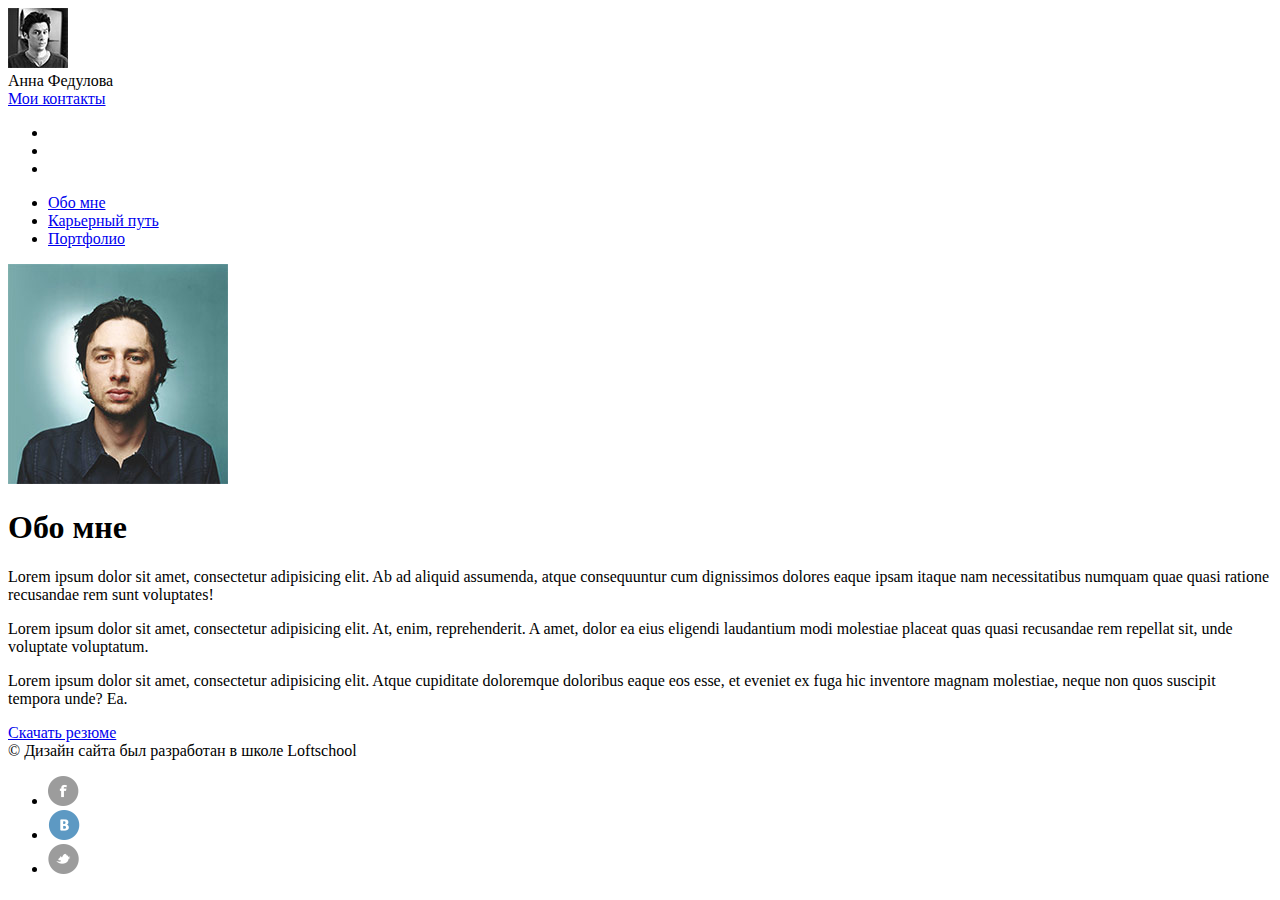
==== index.html @ 693858e5 "Initial commit" ====
<!DOCTYPE html>
<html lang="en">
<head>
    <meta charset="UTF-8">
    <title>Анна Федулова</title>
</head>
<body>
<div class="wrapper">
    <header>
        <div class="container">
            <div>
                <div>
                    <div><img src="img/content/smallphoto.jpg" alt="Моё маленькое фото"></div>
                    <div>Анна Федулова</div>
                </div>
            </div>
            <div><a href="#">Мои контакты</a></div>
        </div>
    </header>
    <section>
        <div class="container">
        <aside>
            <nav>
                <ul>
                    <li><a href="img/icons/about_me.png"></a></li>
                    <li><a href="img/icons/career.png"></a></li>
                    <li><a href="img/icons/portfolio.png"></a></li>
                </ul>
                <ul>
                    <li><a href="#">Обо мне</a></li>
                    <li><a href="#">Карьерный путь</a></li>
                    <li><a href="#">Портфолио</a></li>
                </ul>
            </nav>
        </aside>
            <main>
                <div>
                    <div>
                        <div><img src="img/content/bigphoto.jpg" alt="Моё фото"></div>
                    </div>
                    <div>
                        <h1>Обо мне</h1>
                        <div>
                        <p>Lorem ipsum dolor sit amet, consectetur adipisicing elit. Ab ad aliquid assumenda, atque consequuntur cum dignissimos dolores eaque ipsam itaque nam necessitatibus numquam quae quasi ratione recusandae rem sunt voluptates!</p>
                        <p>Lorem ipsum dolor sit amet, consectetur adipisicing elit. At, enim, reprehenderit. A amet, dolor ea eius eligendi laudantium modi molestiae placeat quas quasi recusandae rem repellat sit, unde voluptate voluptatum.</p>
                        <p>Lorem ipsum dolor sit amet, consectetur adipisicing elit. Atque cupiditate doloremque doloribus eaque eos esse, et eveniet ex fuga hic inventore magnam molestiae, neque non quos suscipit tempora unde? Ea.</p>
                        </div>
                        <div><a href="#">Скачать резюме</a></div>
                    </div>

                </div>
            </main>
        </div>
    </section>
    <footer>
        <div class="container">
            <div>
                <div>
                    <div>&copy; Дизайн сайта был разработан в школе Loftschool</div>
                </div>
                <div>
                    <ul>
                        <li><img src="img/icons/FaceBook.png" alt="Facebook"></li>
                        <li><img src="img/icons/vk-active.png" alt="VK"></li>
                        <li><img src="img/icons/Twitter.png" alt="Twitter"></li>
                    </ul>
                </div>
            </div>
            
        </div>
    </footer>
</div>
</body>
</html>
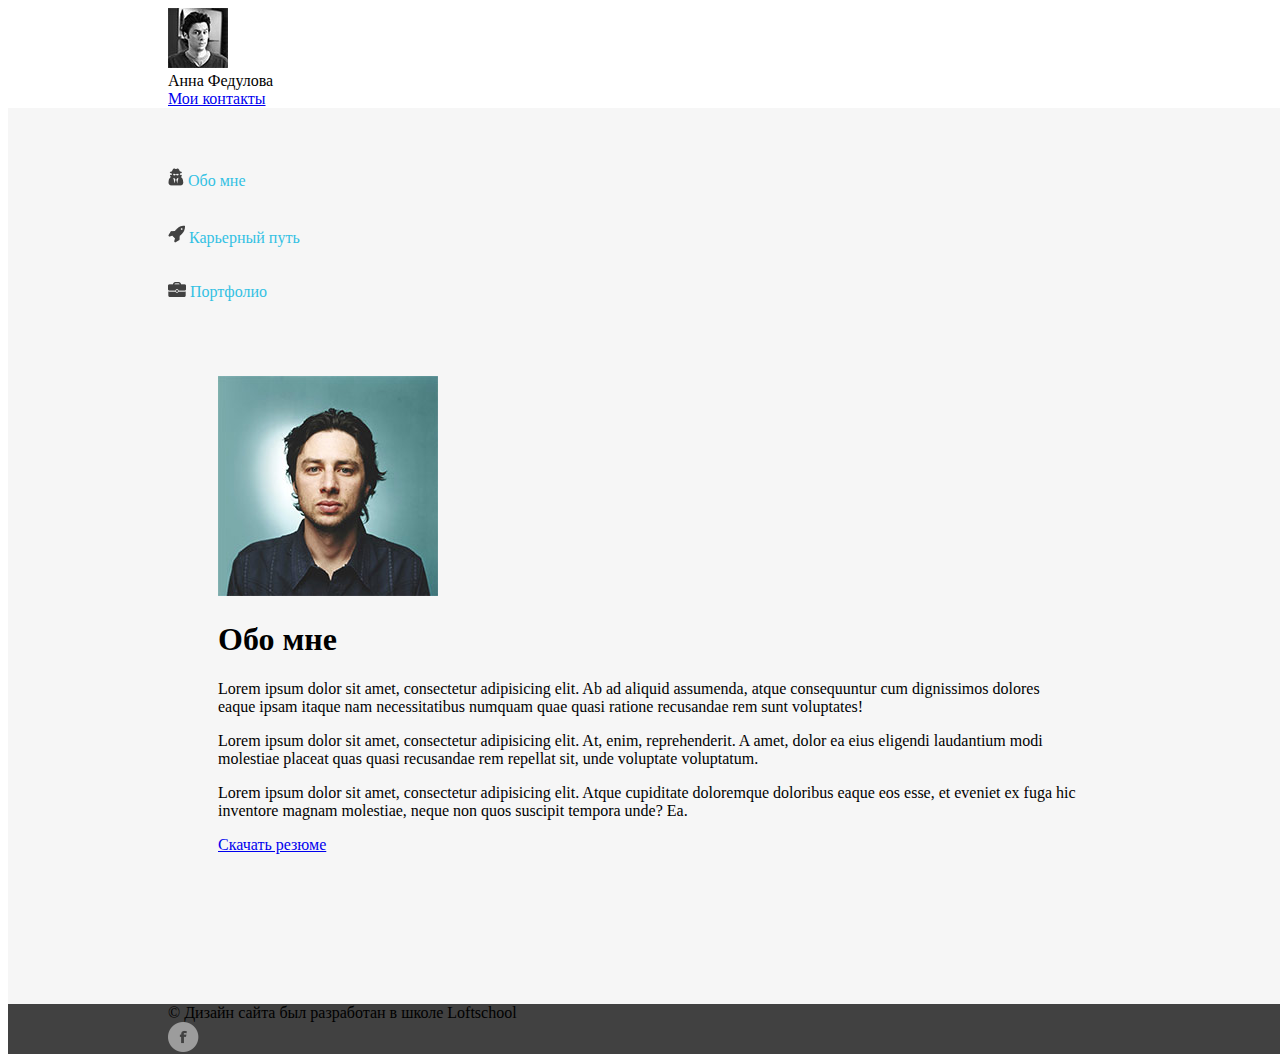
==== commit 2d65715e: "css_starting" ====
--- a/index.html
+++ b/index.html
@@ -2,41 +2,61 @@
 <html lang="en">
 <head>
     <meta charset="UTF-8">
+    <meta http-equiv="X-UA-COMPATIBLE" content="IE-edge">
+    <meta name="viewport" content="width=960">
     <title>Анна Федулова</title>
+    <link rel="stylesheet" href="css/layout/normalize.css">
+    <link rel="stylesheet" href="css/layout/adjustment.css">
+    <link rel="stylesheet" href="css/sections/header.css">
+    <link rel="stylesheet" href="css/sections/content.css">
+    <link rel="stylesheet" href="css/sections/sidebar.css">
+    <link rel="stylesheet" href="css/sections/footer.css">
 </head>
 <body>
+<!--[if lte IE9]>
+<p>Ваш браузер устрарел!!Скачайте новую <a href="http://browsehappy.com/">версию</a>.</p>
+<![endif]-->
 <div class="wrapper">
-    <header>
+    <header class="header">
         <div class="container">
-            <div>
+            <div class="about">
                 <div>
-                    <div><img src="img/content/smallphoto.jpg" alt="Моё маленькое фото"></div>
-                    <div>Анна Федулова</div>
+                    <div class="about__img"><img src="img/content/smallphoto.jpg" alt="Моё маленькое фото"></div>
+                    <div class="about__name">Анна Федулова</div>
                 </div>
             </div>
-            <div><a href="#">Мои контакты</a></div>
+            <div class="contacts">
+            <div class="contacts__link"><a href="#">Мои контакты</a></div>
+            </div>
         </div>
     </header>
-    <section>
+
+    <section class="content">
         <div class="container">
-        <aside>
-            <nav>
-                <ul>
-                    <li><a href="img/icons/about_me.png"></a></li>
-                    <li><a href="img/icons/career.png"></a></li>
-                    <li><a href="img/icons/portfolio.png"></a></li>
-                </ul>
-                <ul>
-                    <li><a href="#">Обо мне</a></li>
-                    <li><a href="#">Карьерный путь</a></li>
-                    <li><a href="#">Портфолио</a></li>
+        <aside class="nav">
+            <nav class="menu">
+                <ul class="menu__list">
+                    <li class="menu__list__li"><a class="menu__link menu__link__active" href="#">
+                        <span class="menu_icon"><img src="img/icons/about_me.png" alt=""></span>
+                        <span class="menu__title">Обо мне</span>
+                    </a>
+                    </li>
+                    <li class="menu__list__li"><a class="menu__link menu__link__active" href="#">
+                        <span class="menu_icon"><img src="img/icons/career.png" alt=""></span>
+                        <span class="menu__title">Карьерный путь</span>
+                    </a>
+                    </li>
+                    <li class="menu__list__li"><a class="menu__link menu__link__active" href="#">
+                        <span class="menu_icon"><img src="img/icons/portfolio.png" alt=""></span>
+                        <span class="menu__title">Портфолио</span>
+                    </a>
                 </ul>
             </nav>
         </aside>
-            <main>
+            <main class="content">
                 <div>
                     <div>
-                        <div><img src="img/content/bigphoto.jpg" alt="Моё фото"></div>
+                        <div class="content-img"><img src="img/content/bigphoto.jpg" alt="Моё фото"></div>
                     </div>
                     <div>
                         <h1>Обо мне</h1>
@@ -51,24 +71,28 @@
                 </div>
             </main>
         </div>
+
     </section>
+
+    <div class="empty"></div>
     <footer>
-        <div class="container">
-            <div>
+        <div class="footer">
+            <div class="container">
                 <div>
                     <div>&copy; Дизайн сайта был разработан в школе Loftschool</div>
                 </div>
-                <div>
-                    <ul>
-                        <li><img src="img/icons/FaceBook.png" alt="Facebook"></li>
-                        <li><img src="img/icons/vk-active.png" alt="VK"></li>
-                        <li><img src="img/icons/Twitter.png" alt="Twitter"></li>
+                <div class="social">
+                    <ul class="social-icons">
+                        <li class="social-icons-img"><img src="img/icons/FaceBook.png" alt="Facebook"></li>
+                        <li class="social-icons-img"><img src="img/icons/vk-active.png" alt="VK"></li>
+                        <li class="social-icons-img"><img src="img/icons/Twitter.png" alt="Twitter"></li>
                     </ul>
                 </div>
             </div>
-            
+
         </div>
     </footer>
 </div>
+<!--scripts-->
 </body>
 </html>--- a/css/layout/adjustment.css
+++ b/css/layout/adjustment.css
@@ -0,0 +1,23 @@
+html, body {
+    width: 100%;
+    height: 100%;
+}
+
+.wrapper{
+    position: relative;
+    min-height: 100%;
+    overflow: hidden;
+    min-width: 980px;
+}
+
+.container{
+    width: 960px ;
+    margin:0 auto;
+
+       }
+.content{
+    /*width: 960px ;*/
+    margin:0 auto;
+    background: #f6f6f6;
+    padding: 50px;
+}
--- a/css/sections/header.css
+++ b/css/sections/header.css
@@ -0,0 +1,7 @@
+.header{
+    background: #ffffff;
+}
+.about__img {
+    display: inline-block;
+    border-radius: 30px;
+}--- a/css/sections/content.css
+++ b/css/sections/content.css
@@ -0,0 +1,3 @@
+.content-img {
+    border-radius: 110px;
+}--- a/css/sections/sidebar.css
+++ b/css/sections/sidebar.css
@@ -0,0 +1,20 @@
+.menu__icons, .menu__list, .social-icons {
+    padding: 0;
+    margin: 0;
+}
+.nav-icons-li, .menu__list__li, .social-icons-img {
+    list-style: none;
+}
+
+.menu__link{
+    display: block;
+    padding: 10px 0;
+    padding-right: 20px;
+    margin-bottom: 15px;
+    text-decoration: none;
+    color: #414141;
+
+}
+.menu__link__active{
+    color: #33c1e3;
+}--- a/css/sections/footer.css
+++ b/css/sections/footer.css
@@ -0,0 +1,11 @@
+footer{
+    background: #414141;
+    height: 50px;
+    margin-top: -50px;
+    position: relative;
+    min-width: 960px;
+}
+.empty{
+    height: 100px;
+    background: #f6f6f6;
+}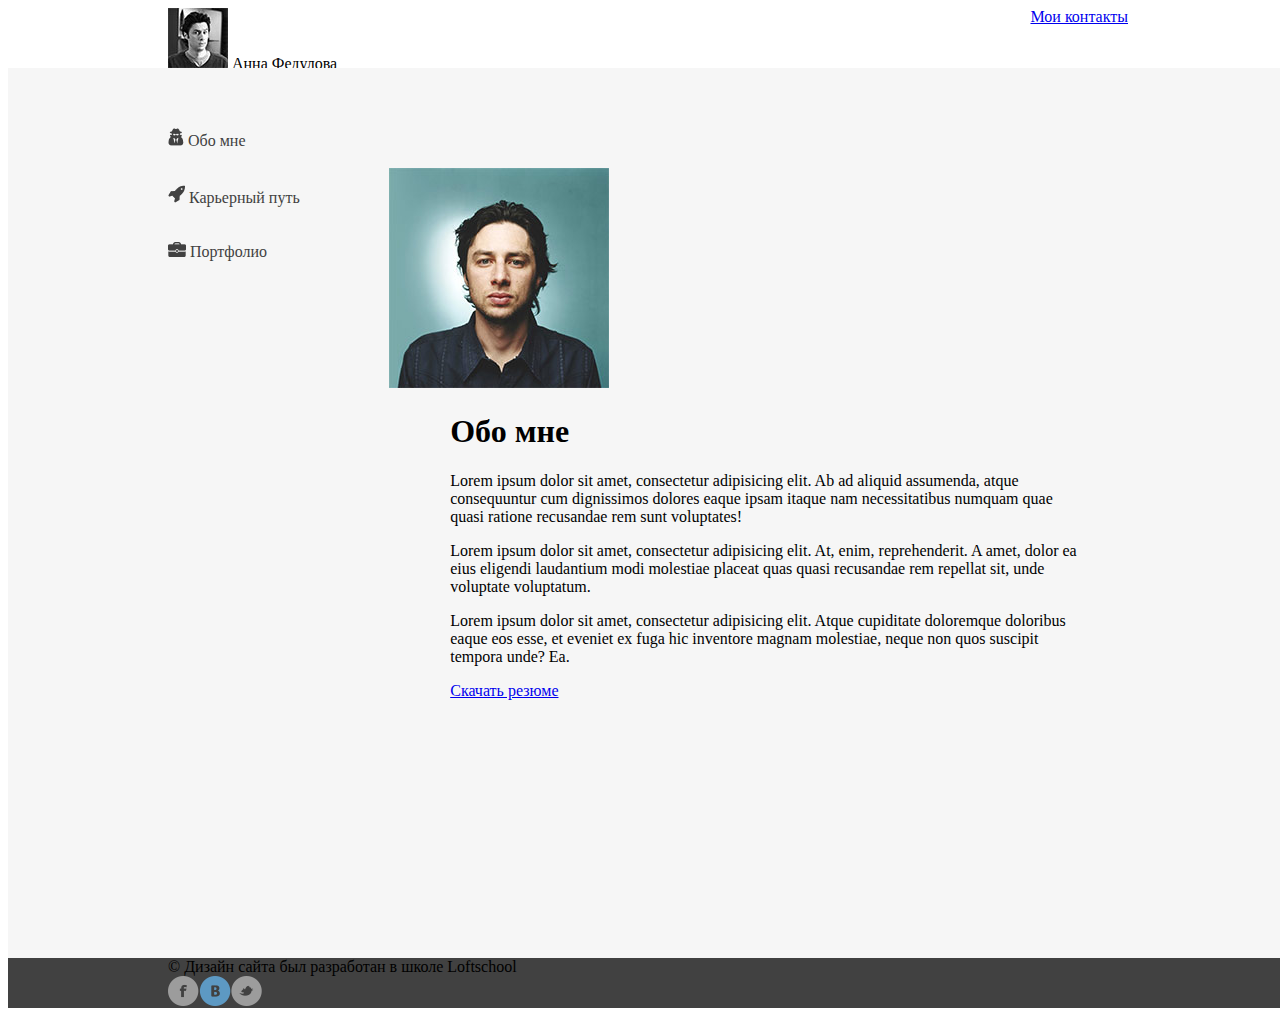
==== commit 18d77b34: "css_about" ====
--- a/index.html
+++ b/index.html
@@ -19,10 +19,10 @@
 <div class="wrapper">
     <header class="header">
         <div class="container">
-            <div class="about">
+            <div class="user">
                 <div>
-                    <div class="about__img"><img src="img/content/smallphoto.jpg" alt="Моё маленькое фото"></div>
-                    <div class="about__name">Анна Федулова</div>
+                    <div class="user__img"><img src="img/content/smallphoto.jpg" alt="Моё маленькое фото"></div>
+                    <div class="user__name">Анна Федулова</div>
                 </div>
             </div>
             <div class="contacts">
@@ -54,18 +54,20 @@
             </nav>
         </aside>
             <main class="content">
-                <div>
-                    <div>
+                <div class="about">
+                    <div class="about__img">
                         <div class="content-img"><img src="img/content/bigphoto.jpg" alt="Моё фото"></div>
                     </div>
-                    <div>
-                        <h1>Обо мне</h1>
-                        <div>
+                    <div class="about__text">
+                        <h1 class="about__title">Обо мне</h1>
+                        <div class="about_text">
                         <p>Lorem ipsum dolor sit amet, consectetur adipisicing elit. Ab ad aliquid assumenda, atque consequuntur cum dignissimos dolores eaque ipsam itaque nam necessitatibus numquam quae quasi ratione recusandae rem sunt voluptates!</p>
                         <p>Lorem ipsum dolor sit amet, consectetur adipisicing elit. At, enim, reprehenderit. A amet, dolor ea eius eligendi laudantium modi molestiae placeat quas quasi recusandae rem repellat sit, unde voluptate voluptatum.</p>
                         <p>Lorem ipsum dolor sit amet, consectetur adipisicing elit. Atque cupiditate doloremque doloribus eaque eos esse, et eveniet ex fuga hic inventore magnam molestiae, neque non quos suscipit tempora unde? Ea.</p>
                         </div>
-                        <div><a href="#">Скачать резюме</a></div>
+                        <div class="about_btn">
+                            <a class="about__download-link" href="#">Скачать резюме</a>
+                        </div>
                     </div>
 
                 </div>
@@ -73,26 +75,26 @@
         </div>
 
     </section>
-
+</div>
     <div class="empty"></div>
     <footer>
         <div class="footer">
             <div class="container">
-                <div>
+                <div class="footer-left">
                     <div>&copy; Дизайн сайта был разработан в школе Loftschool</div>
                 </div>
-                <div class="social">
+                <div class="footer-right">
                     <ul class="social-icons">
-                        <li class="social-icons-img"><img src="img/icons/FaceBook.png" alt="Facebook"></li>
-                        <li class="social-icons-img"><img src="img/icons/vk-active.png" alt="VK"></li>
-                        <li class="social-icons-img"><img src="img/icons/Twitter.png" alt="Twitter"></li>
+                        <li class="social__icons__img"><img src="img/icons/FaceBook.png" alt="Facebook"></li>
+                        <li class="social__icons__img"><img src="img/icons/vk-active.png" alt="VK"></li>
+                        <li class="social__icons__img"><img src="img/icons/Twitter.png" alt="Twitter"></li>
                     </ul>
                 </div>
             </div>
 
         </div>
     </footer>
-</div>
+
 <!--scripts-->
 </body>
 </html>--- a/css/layout/adjustment.css
+++ b/css/layout/adjustment.css
@@ -8,6 +8,7 @@
     min-height: 100%;
     overflow: hidden;
     min-width: 980px;
+    background: #f6f6f6;
 }
 
 .container{
@@ -18,6 +19,6 @@
 .content{
     /*width: 960px ;*/
     margin:0 auto;
-    background: #f6f6f6;
+    /*background: #f6f6f6;*/
     padding: 50px;
 }
--- a/css/sections/header.css
+++ b/css/sections/header.css
@@ -1,7 +1,23 @@
 .header{
+    height: 60px;
     background: #ffffff;
+    overflow: hidden;
 }
-.about__img {
+.user{
+    text-align: left;
+    float: left;
+    width: 50%;
+
+}
+.user__name{
+    display: inline-block;
+    vertical-align: middle;
+}
+.contacts{
+    text-align: right;
+
+}
+.user__img {
     display: inline-block;
     border-radius: 30px;
 }--- a/css/sections/content.css
+++ b/css/sections/content.css
@@ -1,3 +1,18 @@
+
+.nav{
+    float: left;
+    width: 23%;
+}
 .content-img {
     border-radius: 110px;
+    float: left;
+}
+.about__text{
+    float: right;
+    width: 73%;
+
+}
+.about__btn{
+
+    text-align: right;
 }--- a/css/sections/sidebar.css
+++ b/css/sections/sidebar.css
@@ -2,7 +2,7 @@
     padding: 0;
     margin: 0;
 }
-.nav-icons-li, .menu__list__li, .social-icons-img {
+.nav-icons-li, .menu__list__li, .social__icons__img {
     list-style: none;
 }
 
@@ -15,6 +15,8 @@
     color: #414141;
 
 }
-.menu__link__active{
+.menu__link .menu__link__active{
     color: #33c1e3;
+    border-right: 6px solid ;
+    border-color: #33c1e3;
 }--- a/css/sections/footer.css
+++ b/css/sections/footer.css
@@ -8,4 +8,16 @@
 .empty{
     height: 100px;
     background: #f6f6f6;
+}
+.footer-left{
+    text-align: left;
+}
+.footer-right{
+    text-align: right;
+}
+.footer-right{
+    text-align: right;
+}
+.social__icons__img{
+    float: left;
 }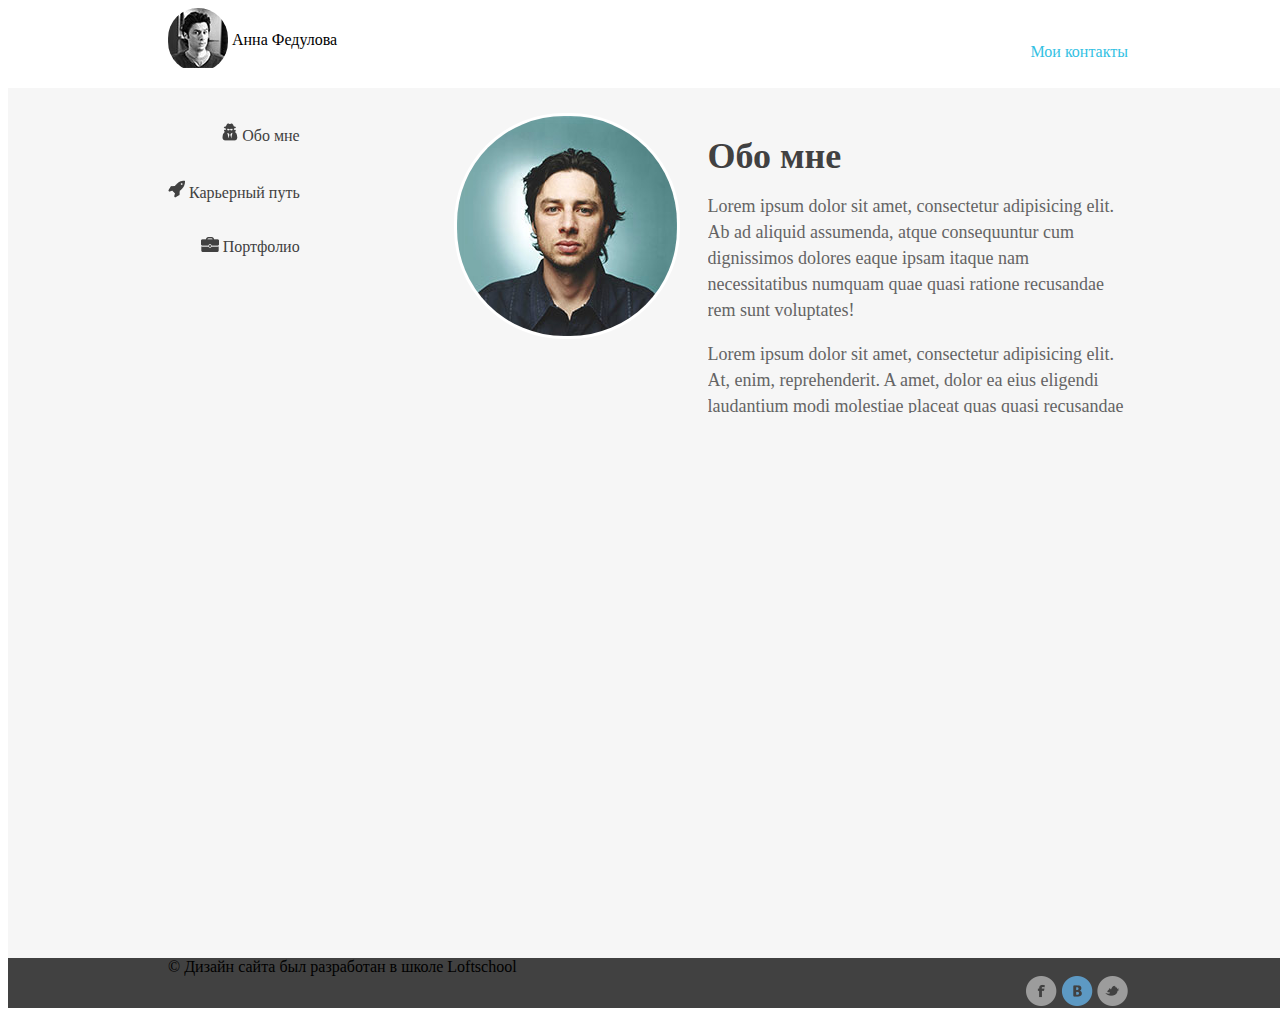
==== commit bb5c98d8: "css_about_" ====
--- a/index.html
+++ b/index.html
@@ -16,9 +16,9 @@
 <!--[if lte IE9]>
 <p>Ваш браузер устрарел!!Скачайте новую <a href="http://browsehappy.com/">версию</a>.</p>
 <![endif]-->
-<div class="wrapper">
+<div class="wrapper ">
     <header class="header">
-        <div class="container">
+        <div class="container clearfix">
             <div class="user">
                 <div>
                     <div class="user__img"><img src="img/content/smallphoto.jpg" alt="Моё маленькое фото"></div>
@@ -26,13 +26,13 @@
                 </div>
             </div>
             <div class="contacts">
-            <div class="contacts__link"><a href="#">Мои контакты</a></div>
+            <div class="contacts__link"><a class="contacts__link" href="#">Мои контакты</a></div>
             </div>
         </div>
     </header>
 
     <section class="content">
-        <div class="container">
+        <div class="container clearfix">
         <aside class="nav">
             <nav class="menu">
                 <ul class="menu__list">
@@ -53,19 +53,19 @@
                 </ul>
             </nav>
         </aside>
-            <main class="content">
-                <div class="about">
+            <main class="info">
+                <div class="about clearfix">
                     <div class="about__img">
-                        <div class="content-img"><img src="img/content/bigphoto.jpg" alt="Моё фото"></div>
+                        <div class="about__img__pic"><img src="img/content/bigphoto.jpg" alt="Моё фото"></div>
                     </div>
                     <div class="about__text">
                         <h1 class="about__title">Обо мне</h1>
-                        <div class="about_text">
+                        <div class="about__text_descr">
                         <p>Lorem ipsum dolor sit amet, consectetur adipisicing elit. Ab ad aliquid assumenda, atque consequuntur cum dignissimos dolores eaque ipsam itaque nam necessitatibus numquam quae quasi ratione recusandae rem sunt voluptates!</p>
                         <p>Lorem ipsum dolor sit amet, consectetur adipisicing elit. At, enim, reprehenderit. A amet, dolor ea eius eligendi laudantium modi molestiae placeat quas quasi recusandae rem repellat sit, unde voluptate voluptatum.</p>
                         <p>Lorem ipsum dolor sit amet, consectetur adipisicing elit. Atque cupiditate doloremque doloribus eaque eos esse, et eveniet ex fuga hic inventore magnam molestiae, neque non quos suscipit tempora unde? Ea.</p>
                         </div>
-                        <div class="about_btn">
+                        <div class="about__btn">
                             <a class="about__download-link" href="#">Скачать резюме</a>
                         </div>
                     </div>
--- a/css/layout/adjustment.css
+++ b/css/layout/adjustment.css
@@ -20,5 +20,9 @@
     /*width: 960px ;*/
     margin:0 auto;
     /*background: #f6f6f6;*/
-    padding: 50px;
+    /*padding: 0px;*/
 }
+.info{
+    width: 73%;
+    float: right;
+}
--- a/css/sections/header.css
+++ b/css/sections/header.css
@@ -1,13 +1,25 @@
 .header{
-    height: 60px;
+    height: 80px;
     background: #ffffff;
     overflow: hidden;
+    margin-bottom: 25px;
+
+}
+.header .container {
+    height: 80px;
+    position: relative;
 }
 .user{
     text-align: left;
     float: left;
     width: 50%;
-
+    border: 0px;
+}
+.user__img{
+    display: inline-block;
+    vertical-align: middle;
+    overflow: hidden;
+    border-radius: 50%;
 }
 .user__name{
     display: inline-block;
@@ -15,7 +27,15 @@
 }
 .contacts{
     text-align: right;
+    float: left;
+    width: 50%;
+    margin-top: 30px;
 
+}
+.contacts__link{
+    text-decoration: none;
+    line-height: 28px;
+    color: #33c1e3;
 }
 .user__img {
     display: inline-block;
--- a/css/sections/content.css
+++ b/css/sections/content.css
@@ -1,18 +1,59 @@
 
 .nav{
-    float: left;
     width: 23%;
-}
-.content-img {
-    border-radius: 110px;
+    text-align: right;
     float: left;
 }
-.about__text{
-    float: right;
-    width: 73%;
+.menu{
+     float: left;
+ }
+.about__img__pic {
+    border-radius: 110px;
+    display: inline-block;
+    overflow: hidden;
+    border: 3px solid #fff;
 
 }
-.about__btn{
+.about{
+    font-size: 0px;
+}
+.about__img{
+    width: 40%;
+    text-align: center;
+    float: left;
+}
 
+.about__title{
+    color: #414141;
+    line-height: 38px;
+    margin-bottom: 16px;
+}
+.about__text{
+    height: 300px;
+    overflow: auto;
+    margin-bottom: 44px;
+    color: #646464;
+    font-size: 18px;
+    line-height: 26px;
+}
+.about__text_descr{
+    margin-bottom: 44px;
+}
+.about__btn {text-align: right}
+.about__download-link{
+    display: inline-block;
     text-align: right;
+    font-size: 14px;
+    padding: 9px 12px;
+    border: 2px solid #e85f61;
+    border-radius: 40px;
+    color: #e85f61;
+    text-decoration: none;
+
+}
+.clearfix::before, .clearfix::after{
+    content: "";
+    display: block;
+    width: 100%;
+    clear: both;
 }--- a/css/sections/footer.css
+++ b/css/sections/footer.css
@@ -19,5 +19,6 @@
     text-align: right;
 }
 .social__icons__img{
-    float: left;
+    display: inline-block;
+
 }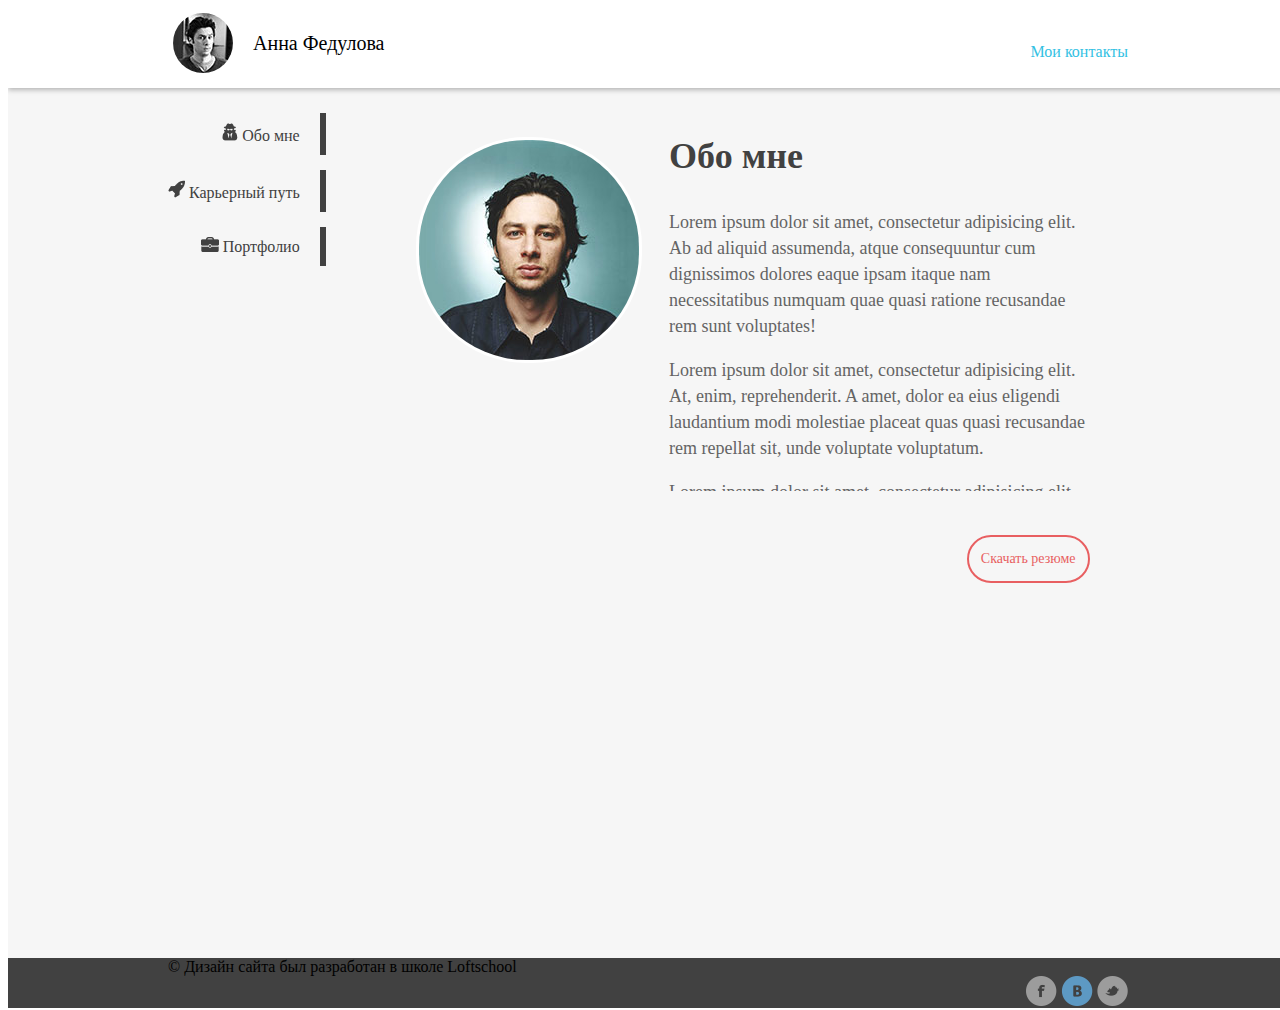
==== commit eda5d6a0: "'ve started career'" ====
--- a/index.html
+++ b/index.html
@@ -4,6 +4,7 @@
     <meta charset="UTF-8">
     <meta http-equiv="X-UA-COMPATIBLE" content="IE-edge">
     <meta name="viewport" content="width=960">
+    <meta name="viewport" content="width=device-width, initial-scale=1.0">
     <title>Анна Федулова</title>
     <link rel="stylesheet" href="css/layout/normalize.css">
     <link rel="stylesheet" href="css/layout/adjustment.css">
@@ -11,16 +12,18 @@
     <link rel="stylesheet" href="css/sections/content.css">
     <link rel="stylesheet" href="css/sections/sidebar.css">
     <link rel="stylesheet" href="css/sections/footer.css">
+    <link rel="stylesheet" href="css/responsive.css">
 </head>
 <body>
 <!--[if lte IE9]>
 <p>Ваш браузер устрарел!!Скачайте новую <a href="http://browsehappy.com/">версию</a>.</p>
 <![endif]-->
 <div class="wrapper ">
+    <div class="maincontent"></div>
     <header class="header">
         <div class="container clearfix">
             <div class="user">
-                <div>
+                <div class="user__block">
                     <div class="user__img"><img src="img/content/smallphoto.jpg" alt="Моё маленькое фото"></div>
                     <div class="user__name">Анна Федулова</div>
                 </div>
@@ -36,17 +39,17 @@
         <aside class="nav">
             <nav class="menu">
                 <ul class="menu__list">
-                    <li class="menu__list__li"><a class="menu__link menu__link__active" href="#">
+                    <li class="menu__list__li about_me"><a class="menu__link" href="#">
                         <span class="menu_icon"><img src="img/icons/about_me.png" alt=""></span>
                         <span class="menu__title">Обо мне</span>
                     </a>
                     </li>
-                    <li class="menu__list__li"><a class="menu__link menu__link__active" href="#">
+                    <li class="menu__list__li career"><a class="menu__link" href="#">
                         <span class="menu_icon"><img src="img/icons/career.png" alt=""></span>
                         <span class="menu__title">Карьерный путь</span>
                     </a>
                     </li>
-                    <li class="menu__list__li"><a class="menu__link menu__link__active" href="#">
+                    <li class="menu__list__li portfolio"><a class="menu__link" href="#">
                         <span class="menu_icon"><img src="img/icons/portfolio.png" alt=""></span>
                         <span class="menu__title">Портфолио</span>
                     </a>
@@ -91,8 +94,8 @@
                     </ul>
                 </div>
             </div>
+        </div>
 
-        </div>
     </footer>
 
 <!--scripts-->
--- a/css/layout/adjustment.css
+++ b/css/layout/adjustment.css
@@ -24,5 +24,10 @@
 }
 .info{
     width: 73%;
-    float: right;
+    float: left;
+
 }
+img{
+    max-width: 100%;
+    height: auto;
+}
--- a/css/sections/header.css
+++ b/css/sections/header.css
@@ -3,27 +3,36 @@
     background: #ffffff;
     overflow: hidden;
     margin-bottom: 25px;
-
+    box-shadow: 0px 2px 5px rgba(0,0,0,0.27);
 }
 .header .container {
     height: 80px;
     position: relative;
 }
 .user{
+
     text-align: left;
     float: left;
     width: 50%;
     border: 0px;
+    font-size: 0px;
 }
+
 .user__img{
+    position: relative;
+    margin: 5px;
     display: inline-block;
     vertical-align: middle;
     overflow: hidden;
-    border-radius: 50%;
+    border-radius: 150%;
+
 }
+
 .user__name{
     display: inline-block;
     vertical-align: middle;
+    margin-left: 15px;
+    font-size: 20px;
 }
 .contacts{
     text-align: right;
--- a/css/sections/content.css
+++ b/css/sections/content.css
@@ -7,36 +7,37 @@
 .menu{
      float: left;
  }
+
+.about{
+    font-size: 0px;
+
+}
+.about__img{
+    width: 40%;
+    text-align: center;
+    float: left;
+
+}
 .about__img__pic {
     border-radius: 110px;
     display: inline-block;
     overflow: hidden;
     border: 3px solid #fff;
-
 }
-.about{
-    font-size: 0px;
-}
-.about__img{
-    width: 40%;
-    text-align: center;
-    float: left;
-}
-
 .about__title{
     color: #414141;
     line-height: 38px;
     margin-bottom: 16px;
 }
 .about__text{
-    height: 300px;
-    overflow: auto;
-    margin-bottom: 44px;
+
     color: #646464;
     font-size: 18px;
     line-height: 26px;
 }
 .about__text_descr{
+    height: 300px;
+    overflow: auto;
     margin-bottom: 44px;
 }
 .about__btn {text-align: right}
--- a/css/sections/sidebar.css
+++ b/css/sections/sidebar.css
@@ -6,17 +6,20 @@
     list-style: none;
 }
 
-.menu__link{
+.menu__link:link{
     display: block;
     padding: 10px 0;
     padding-right: 20px;
     margin-bottom: 15px;
     text-decoration: none;
     color: #414141;
+    border-right: 6px solid ;
+    }
+.menu__link:visited{
+    color: #414141;
+}
+.menu__link:hover{
+    color: #33c1e3;
 
-}
-.menu__link .menu__link__active{
-    color: #33c1e3;
-    border-right: 6px solid ;
     border-color: #33c1e3;
 }--- a/css/responsive.css
+++ b/css/responsive.css
@@ -0,0 +1,3 @@
+@media screen and (max-width: 1200px){
+
+}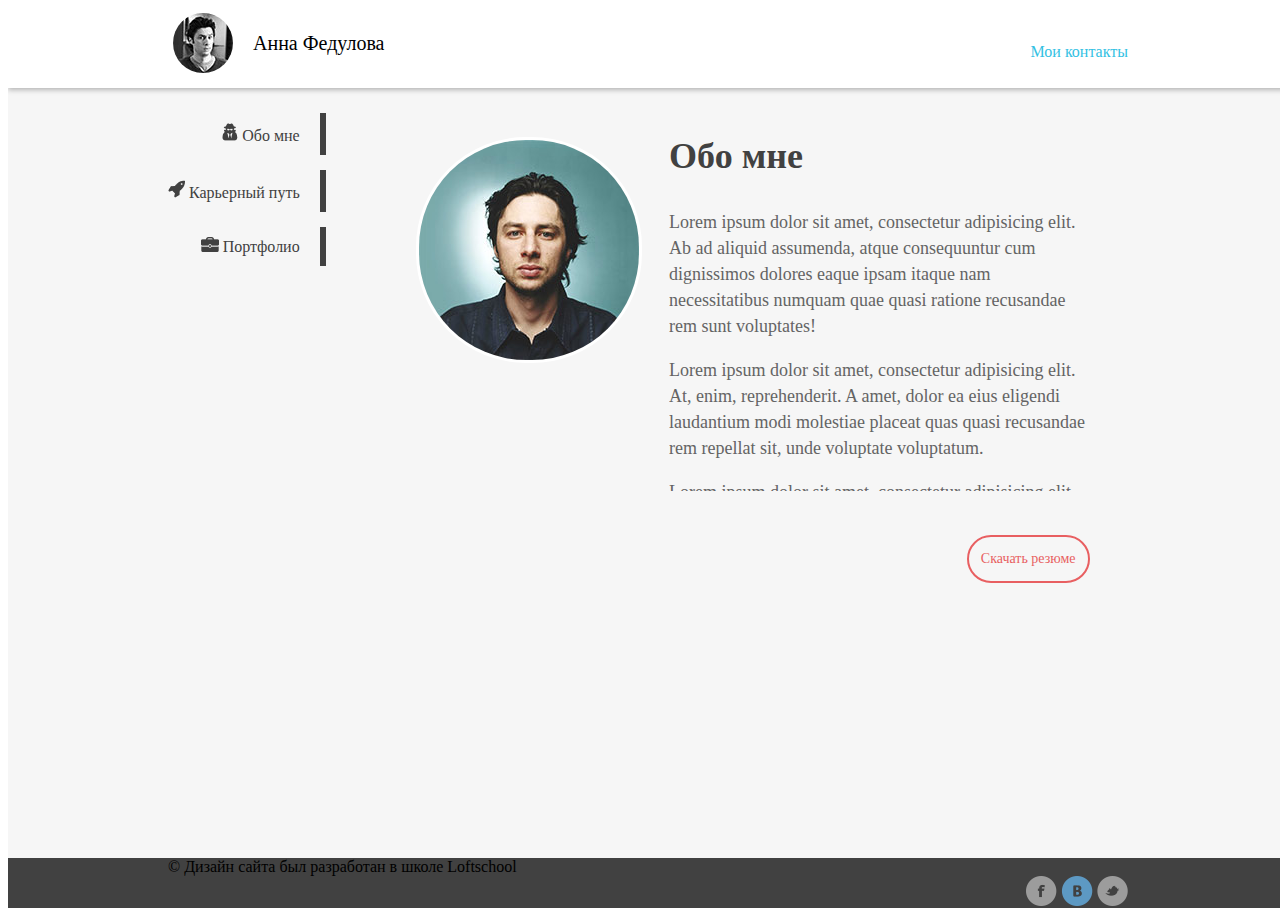
==== commit 0b96627c: "'ve started career_'" ====
--- a/index.html
+++ b/index.html
@@ -25,7 +25,7 @@
             <div class="user">
                 <div class="user__block">
                     <div class="user__img"><img src="img/content/smallphoto.jpg" alt="Моё маленькое фото"></div>
-                    <div class="user__name">Анна Федулова</div>
+                    <div class="user__name"><p>Анна Федулова</p></div>
                 </div>
             </div>
             <div class="contacts">
@@ -78,8 +78,9 @@
         </div>
 
     </section>
+    <div class="empty"></div>
 </div>
-    <div class="empty"></div>
+
     <footer>
         <div class="footer">
             <div class="container">
